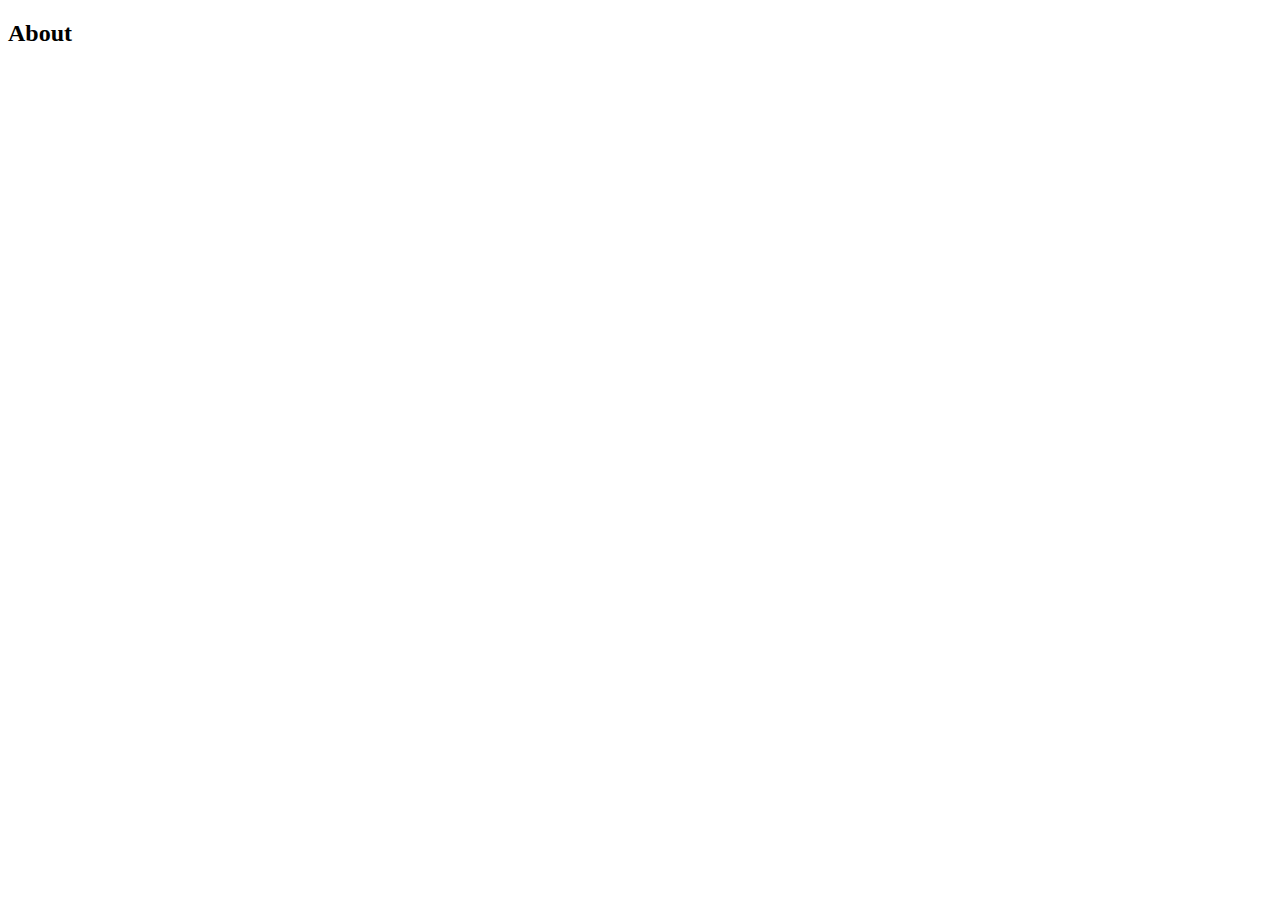
==== pages/aboutSection.html @ 5a01b7e4 "added rest of pages, fixed height of contactLinks row in introSection" ====
<!DOCTYPE html>
<html lang="en">
  <head>
    <meta charset="UTF-8" />
    <meta http-equiv="X-UA-Compatible" content="IE=edge" />
    <meta name="viewport" content="width=device-width, initial-scale=1.0" />
  </head>
  <div id="aboutHeadline">
    <h2>About</h2>
  </div>
</html>
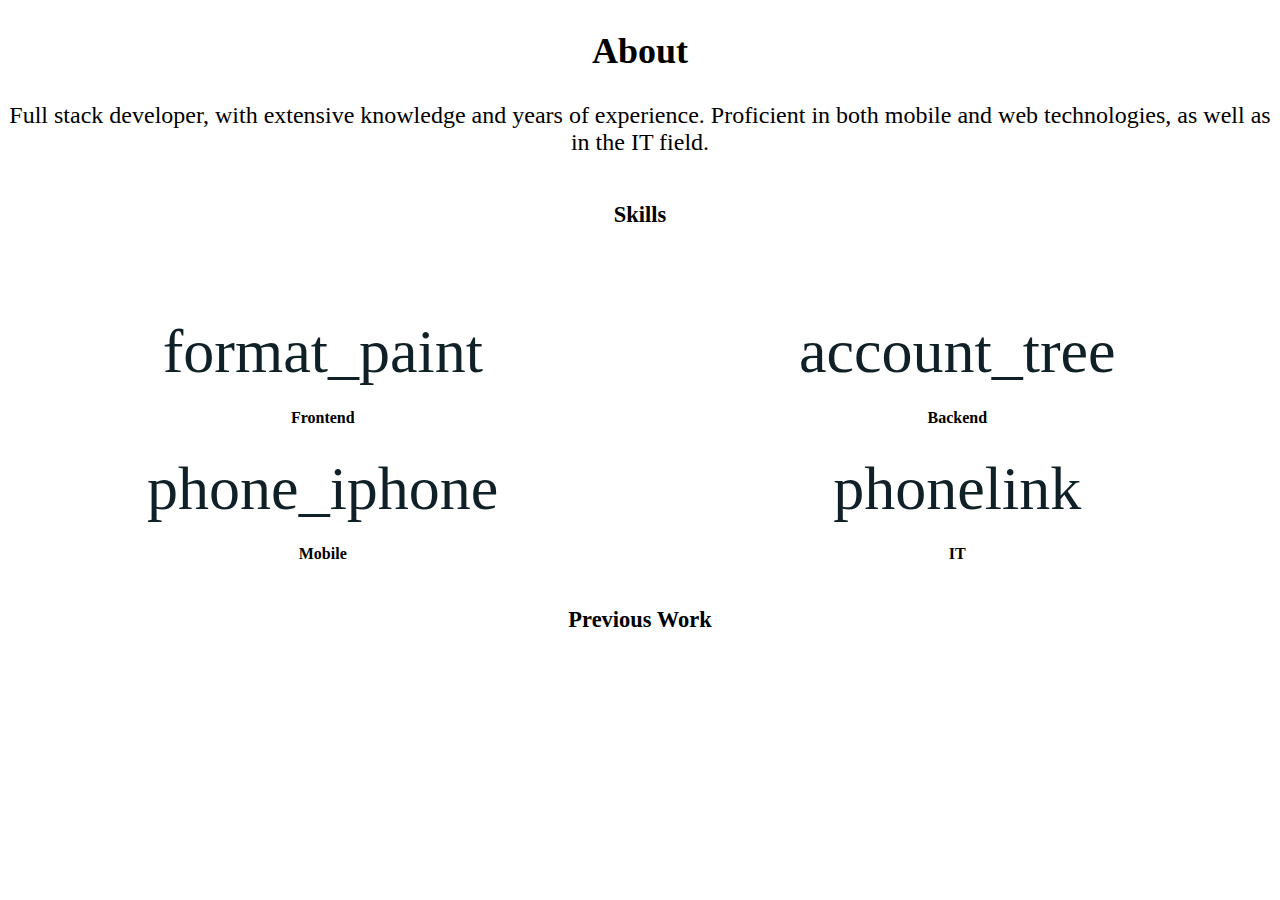
==== commit 6c15e9ad: "changed layout structure, added page styles, added google icons" ====
--- a/pages/aboutSection.html
+++ b/pages/aboutSection.html
@@ -4,8 +4,52 @@
     <meta charset="UTF-8" />
     <meta http-equiv="X-UA-Compatible" content="IE=edge" />
     <meta name="viewport" content="width=device-width, initial-scale=1.0" />
+    <link href="../css/aboutStyles.css" type="text/css" rel="stylesheet" />
   </head>
   <div id="aboutHeadline">
     <h2>About</h2>
+    <p>
+      Full stack developer, with extensive knowledge and years of experience.
+      Proficient in both mobile and web technologies, as well as in the IT
+      field.
+    </p>
+  </div>
+  <div id="skillsContainer">
+    <div id="skillsHeadline">
+      <h3>Skills</h3>
+    </div>
+    <div class="skill" id="frontendSkill">
+      <span class="material-icons"> format_paint </span>
+      <div class="skillText">
+        <h4>Frontend</h4>
+        <!-- <p>HTML/CSS, JavaScript, React/React Native, TypeScript,</p> -->
+      </div>
+    </div>
+    <div class="skill" id="backendSkill">
+      <span class="material-icons"> account_tree </span>
+      <div class="skillText">
+        <h4>Backend</h4>
+        <p></p>
+      </div>
+    </div>
+    <div class="skill" id="mobileSkill">
+      <span class="material-icons"> phone_iphone </span>
+      <div class="skillText">
+        <h4>Mobile</h4>
+        <p></p>
+      </div>
+    </div>
+    <div class="skill" id="itSkill">
+      <span class="material-icons"> phonelink </span>
+      <div class="skillText">
+        <h4>IT</h4>
+        <p></p>
+      </div>
+    </div>
+  </div>
+  <div id="previousWorkContainer">
+    <div id="previousWorkHeadline">
+      <h3>Previous Work</h3>
+    </div>
   </div>
 </html>
--- a/css/aboutStyles.css
+++ b/css/aboutStyles.css
@@ -0,0 +1,94 @@
+#skillsHeadline {
+    grid-row: 1 / 2; 
+    grid-column: 1 / 3;
+}
+#frontendSkill {
+    grid-row: 2 / 3;
+    grid-column: 1 / 2;
+}
+#backendSkill {
+    grid-row: 2 / 3;
+    grid-column: 2 / 3;
+}
+#mobileSkill {
+    grid-row: 3 / 4;
+    grid-column: 1 / 2;
+}
+#itSkill {
+    grid-row: 3 / 4;
+    grid-column: 2 / 3;
+}
+.material-icons {
+    display: block;
+    text-align: center;
+    font-size: 62px;
+    
+    color: #0F2027;  /* fallback for old browsers */
+    color: -webkit-linear-gradient(to right, #2C5364, #203A43, #0F2027);  /* Chrome 10-25, Safari 5.1-6 */
+    color: linear-gradient(to right, #2C5364, #203A43, #0F2027); /* W3C, IE 10+/ Edge, Firefox 16+, Chrome 26+, Opera 12+, Safari 7+ */
+}
+.skillText > h4 {
+    display: block;
+    text-align: center;
+}
+#aboutSection {
+    grid-row: 2 / 3;
+    grid-column: 1;;
+    display: grid;
+}
+
+#aboutHeadline {
+    text-align: center;
+    /* font-size: 2em; */ /* made layout screwy */
+    font-size: 1.5em;
+    margin: 0;
+    padding: 0;
+}
+#previousWorkHeadline {
+    grid-row: 1;
+    grid-column: 1 / 3
+}
+
+#aboutHeadline > h2 {
+    font-weight: bold;
+}
+
+#skillsHeadline, #previousWorkHeadline { 
+    font-weight: bold;
+    font-size: 1.2em;
+    text-align: center;
+}
+
+/* mobile view */
+
+/* tablet + desktop view */
+@media (min-width: 640px) {
+  #aboutSection {
+    grid-template-columns: repeat(2, 1fr);
+    grid-template-rows: 1fr 1fr;
+  }
+  #aboutHeadline {
+    grid-column: 1 / 3;
+    grid-row: 1 / 1;
+  }
+  #skillsContainer {
+    grid-column: 1 / 2;
+    grid-row: 2 / 3;
+
+    display: grid;
+    grid-template-columns: repeat(2, 1fr);
+    grid-template-rows: repeat(3, 1fr);
+    grid-gap: 5px;
+    /* padding: 10px; */
+  }
+  #previousWorkContainer {
+    grid-column: 2 / 3;
+    grid-row: 2 / 3;
+
+    display: grid;
+    grid-template-columns: repeat(2, 1fr);
+    grid-template-rows: repeat(3, 1fr);
+    grid-gap: 5px;
+    /* padding: 10px; */
+  }
+}
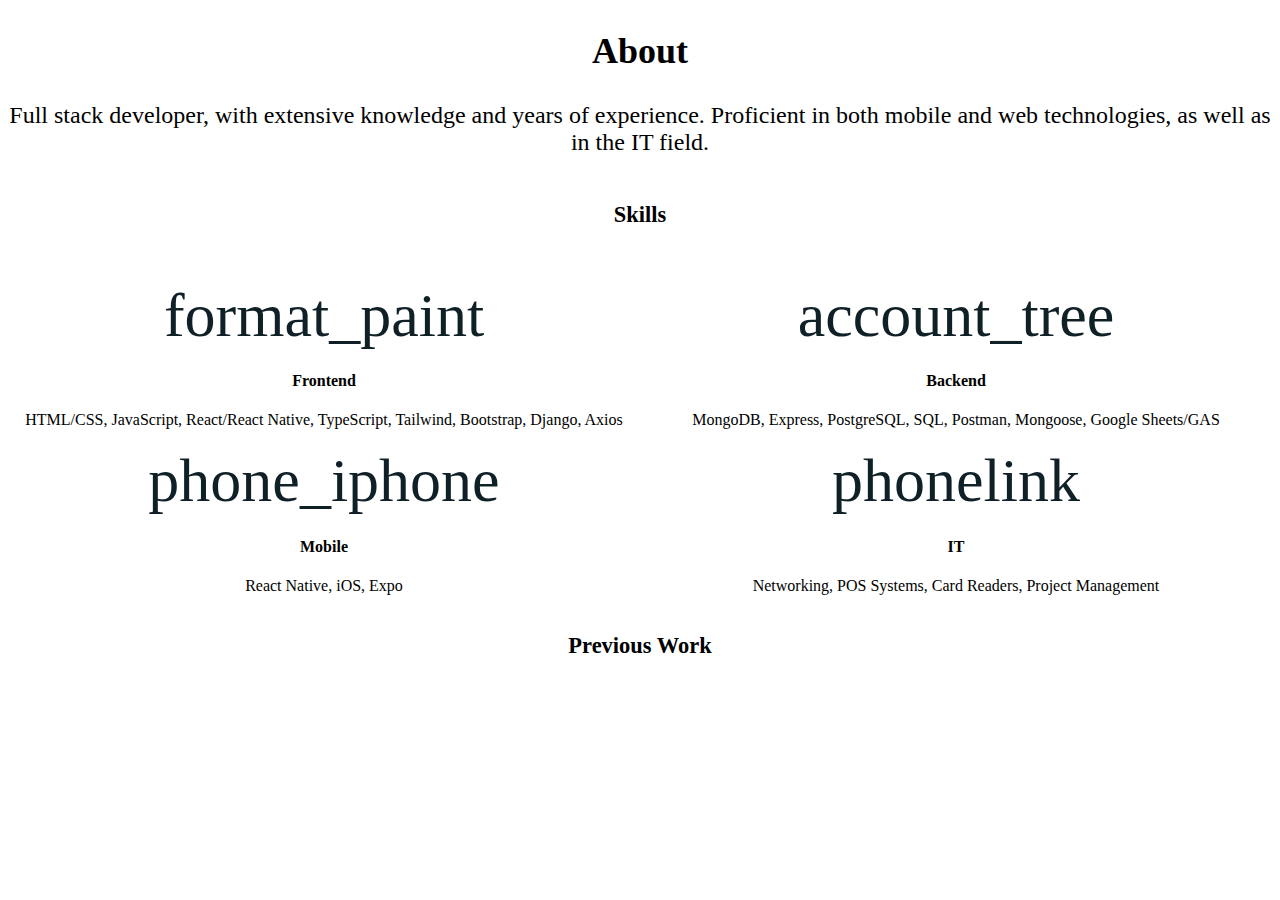
==== commit 9bc71aeb: "fixed unwanted spacing throughout website by using auto value on grid rows, added more content to ab" ====
--- a/pages/aboutSection.html
+++ b/pages/aboutSection.html
@@ -22,28 +22,34 @@
       <span class="material-icons"> format_paint </span>
       <div class="skillText">
         <h4>Frontend</h4>
-        <!-- <p>HTML/CSS, JavaScript, React/React Native, TypeScript,</p> -->
+        <p>
+          HTML/CSS, JavaScript, React/React Native, TypeScript, Tailwind,
+          Bootstrap, Django, Axios
+        </p>
       </div>
     </div>
     <div class="skill" id="backendSkill">
       <span class="material-icons"> account_tree </span>
       <div class="skillText">
         <h4>Backend</h4>
-        <p></p>
+        <p>
+          MongoDB, Express, PostgreSQL, SQL, Postman, Mongoose, Google
+          Sheets/GAS
+        </p>
       </div>
     </div>
     <div class="skill" id="mobileSkill">
       <span class="material-icons"> phone_iphone </span>
       <div class="skillText">
         <h4>Mobile</h4>
-        <p></p>
+        <p>React Native, iOS, Expo</p>
       </div>
     </div>
     <div class="skill" id="itSkill">
       <span class="material-icons"> phonelink </span>
       <div class="skillText">
         <h4>IT</h4>
-        <p></p>
+        <p>Networking, POS Systems, Card Readers, Project Management</p>
       </div>
     </div>
   </div>
@@ -51,5 +57,7 @@
     <div id="previousWorkHeadline">
       <h3>Previous Work</h3>
     </div>
+    <div class="work" id="avaWork"></div>
+    <div class="work" id="cfcWork"></div>
   </div>
 </html>
--- a/css/aboutStyles.css
+++ b/css/aboutStyles.css
@@ -58,6 +58,9 @@
     font-size: 1.2em;
     text-align: center;
 }
+.skillText > p {
+    text-align: center;
+}
 
 /* mobile view */
 
@@ -65,7 +68,7 @@
 @media (min-width: 640px) {
   #aboutSection {
     grid-template-columns: repeat(2, 1fr);
-    grid-template-rows: 1fr 1fr;
+    grid-template-rows: repeat(2, auto);
   }
   #aboutHeadline {
     grid-column: 1 / 3;
@@ -77,8 +80,9 @@
 
     display: grid;
     grid-template-columns: repeat(2, 1fr);
-    grid-template-rows: repeat(3, 1fr);
-    grid-gap: 5px;
+    /* grid-template-rows: repeat(3, 1fr); */
+    grid-template-rows: 100px 1fr 1fr;
+    /* grid-gap: 5px; */
     /* padding: 10px; */
   }
   #previousWorkContainer {
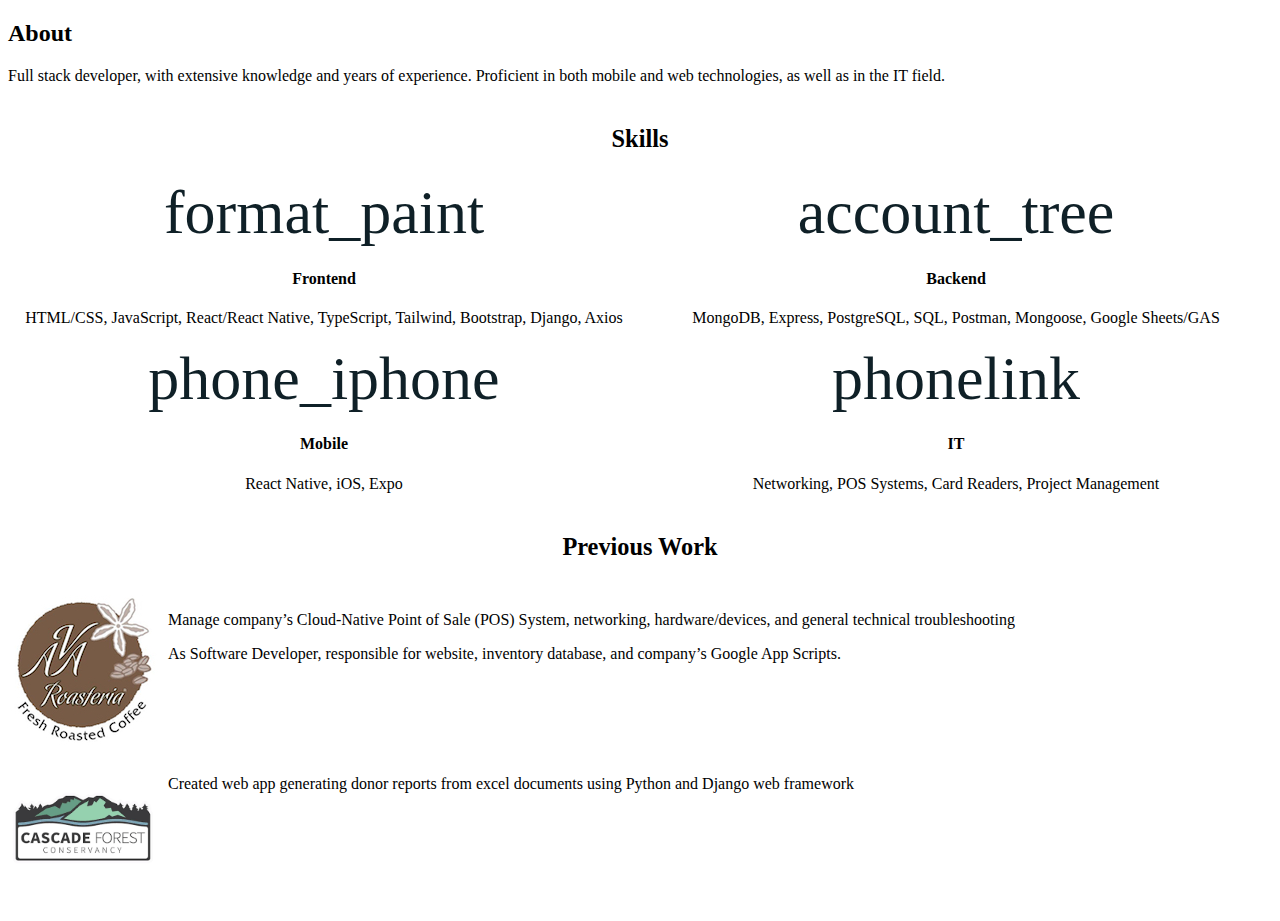
==== commit 1aa707b6: "most text content added to all sections, added blog link, other misc additions" ====
--- a/pages/aboutSection.html
+++ b/pages/aboutSection.html
@@ -6,7 +6,7 @@
     <meta name="viewport" content="width=device-width, initial-scale=1.0" />
     <link href="../css/aboutStyles.css" type="text/css" rel="stylesheet" />
   </head>
-  <div id="aboutHeadline">
+  <div id="aboutHeadline" class="headline">
     <h2>About</h2>
     <p>
       Full stack developer, with extensive knowledge and years of experience.
@@ -57,7 +57,39 @@
     <div id="previousWorkHeadline">
       <h3>Previous Work</h3>
     </div>
-    <div class="work" id="avaWork"></div>
-    <div class="work" id="cfcWork"></div>
+    <div class="work" id="avaWork">
+      <a href="https://www.avaroasteria.com">
+        <img
+          src="../images/logos/ava.jpeg"
+          alt="ava roasteria logo"
+          class="workLogo"
+        />
+      </a>
+    </div>
+    <div id="avaSummary">
+      <p>
+        Manage company’s Cloud-Native Point of Sale (POS) System, networking,
+        hardware/devices, and general technical troubleshooting
+      </p>
+      <p>
+        As Software Developer, responsible for website, inventory database, and
+        company’s Google App Scripts.
+      </p>
+    </div>
+    <div class="work" id="cfcWork">
+      <a href="https://www.cascadeforest.org/">
+        <img
+          src="../images/logos/cfc.png"
+          alt="cascade forest conservancy logo"
+          class="workLogo"
+        />
+      </a>
+    </div>
+    <div id="cfcSummary">
+      <p>
+        Created web app generating donor reports from excel documents using
+        Python and Django web framework
+      </p>
+    </div>
   </div>
 </html>
--- a/css/aboutStyles.css
+++ b/css/aboutStyles.css
@@ -33,17 +33,17 @@
 }
 #aboutSection {
     grid-row: 2 / 3;
-    grid-column: 1;;
+    grid-column: 1;
     display: grid;
+    grid-gap: 5px;
 }
 
-#aboutHeadline {
+/* #aboutHeadline {
     text-align: center;
-    /* font-size: 2em; */ /* made layout screwy */
-    font-size: 1.5em;
+    font-size: 2em;
     margin: 0;
     padding: 0;
-}
+} */
 #previousWorkHeadline {
     grid-row: 1;
     grid-column: 1 / 3
@@ -55,14 +55,26 @@
 
 #skillsHeadline, #previousWorkHeadline { 
     font-weight: bold;
-    font-size: 1.2em;
+    font-size: 1.3em;
     text-align: center;
 }
 .skillText > p {
     text-align: center;
 }
+.workLogo {
+    width: 150px;
+    height: 150px;
+    /* object-fit: contain; */
+    border-radius: 20px;
+}
 
 /* mobile view */
+@media (max-width: 640px){
+    .workLogo {
+        width: 110px;
+        height: 110px;
+    }
+}
 
 /* tablet + desktop view */
 @media (min-width: 640px) {
@@ -80,19 +92,26 @@
 
     display: grid;
     grid-template-columns: repeat(2, 1fr);
-    /* grid-template-rows: repeat(3, 1fr); */
-    grid-template-rows: 100px 1fr 1fr;
+    grid-template-rows: repeat(3, auto);
+    /* grid-template-rows: 100px 1fr 1fr; */
     /* grid-gap: 5px; */
-    /* padding: 10px; */
   }
   #previousWorkContainer {
     grid-column: 2 / 3;
     grid-row: 2 / 3;
 
     display: grid;
-    grid-template-columns: repeat(2, 1fr);
-    grid-template-rows: repeat(3, 1fr);
-    grid-gap: 5px;
-    /* padding: 10px; */
+    /* grid-template-columns: repeat(2, 1fr); */
+    grid-template-columns: auto 1fr;
+    grid-template-rows: repeat(3, auto);
+    grid-gap: 10px;
+  }
+  #avaWork {
+    grid-row: 2;
+    grid-column: 1;
+  }
+  #cfcWork {
+    grid-row: 3;
+    grid-column: 1;
   }
 }
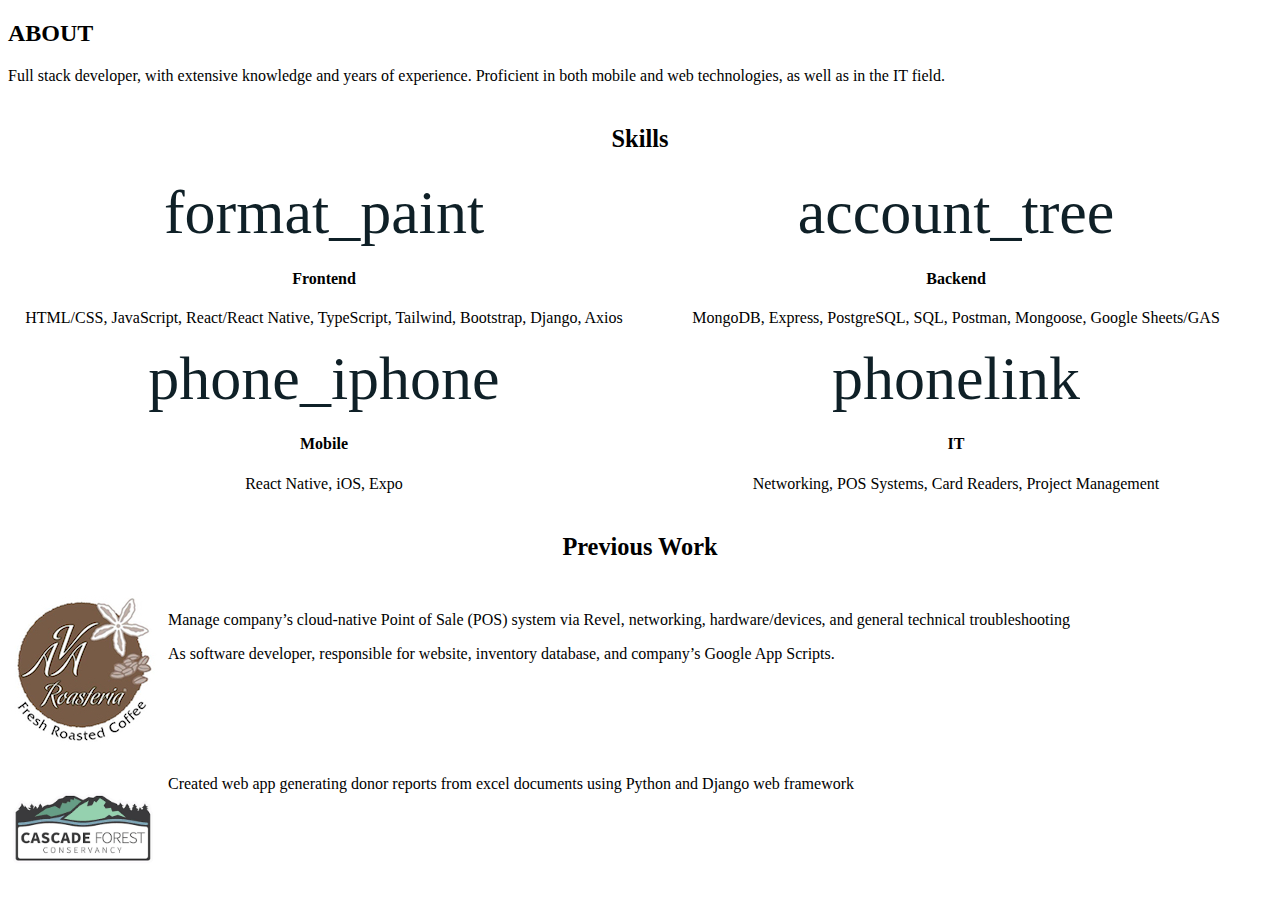
==== commit b0185b3e: "added contact form, black bg when user overscrolls website" ====
--- a/pages/aboutSection.html
+++ b/pages/aboutSection.html
@@ -7,7 +7,7 @@
     <link href="../css/aboutStyles.css" type="text/css" rel="stylesheet" />
   </head>
   <div id="aboutHeadline" class="headline">
-    <h2>About</h2>
+    <h2>ABOUT</h2>
     <p>
       Full stack developer, with extensive knowledge and years of experience.
       Proficient in both mobile and web technologies, as well as in the IT
@@ -68,11 +68,11 @@
     </div>
     <div id="avaSummary">
       <p>
-        Manage company’s Cloud-Native Point of Sale (POS) System, networking,
-        hardware/devices, and general technical troubleshooting
+        Manage company’s cloud-native Point of Sale (POS) system via Revel,
+        networking, hardware/devices, and general technical troubleshooting
       </p>
       <p>
-        As Software Developer, responsible for website, inventory database, and
+        As software developer, responsible for website, inventory database, and
         company’s Google App Scripts.
       </p>
     </div>
--- a/css/aboutStyles.css
+++ b/css/aboutStyles.css
@@ -38,12 +38,6 @@
     grid-gap: 5px;
 }
 
-/* #aboutHeadline {
-    text-align: center;
-    font-size: 2em;
-    margin: 0;
-    padding: 0;
-} */
 #previousWorkHeadline {
     grid-row: 1;
     grid-column: 1 / 3
@@ -73,6 +67,8 @@
     .workLogo {
         width: 110px;
         height: 110px;
+        display: block;
+        margin: 0 auto;
     }
 }
 
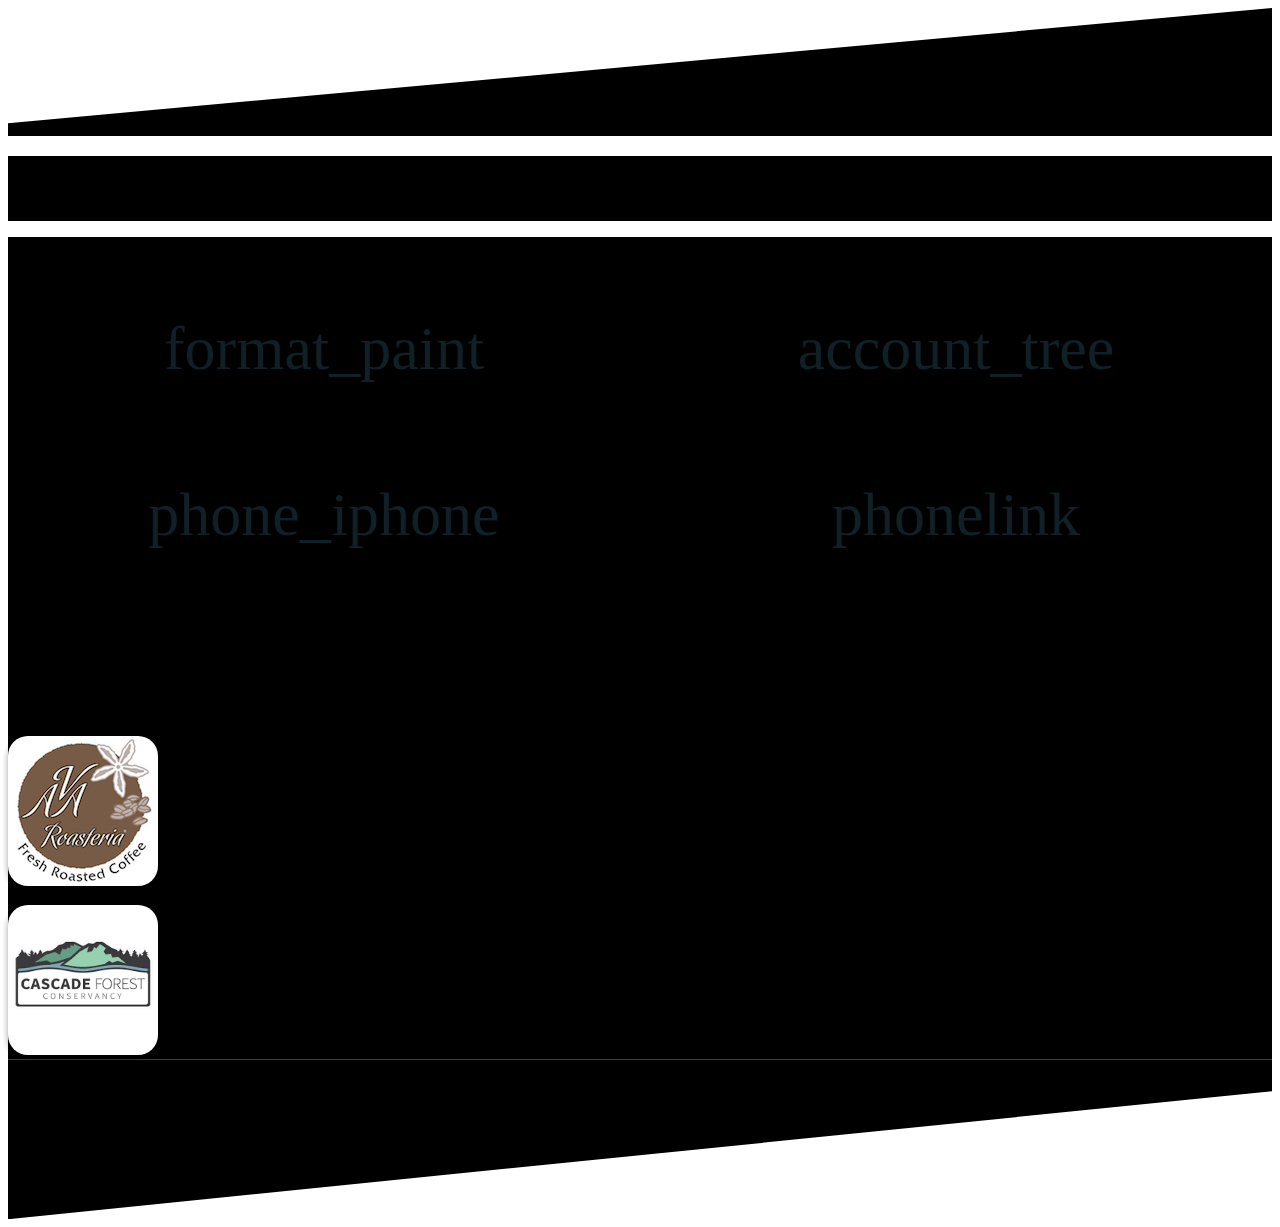
==== commit f1944556: "bg redesign" ====
--- a/pages/aboutSection.html
+++ b/pages/aboutSection.html
@@ -1,95 +1,98 @@
 <!DOCTYPE html>
 <html lang="en">
-  <head>
-    <meta charset="UTF-8" />
-    <meta http-equiv="X-UA-Compatible" content="IE=edge" />
-    <meta name="viewport" content="width=device-width, initial-scale=1.0" />
-    <link href="../css/aboutStyles.css" type="text/css" rel="stylesheet" />
-  </head>
-  <div id="aboutHeadline" class="headline">
-    <h2>ABOUT</h2>
-    <p>
-      Full stack developer, with extensive knowledge and years of experience.
-      Proficient in both mobile and web technologies, as well as in the IT
-      field.
-    </p>
-  </div>
-  <div id="skillsContainer">
-    <div id="skillsHeadline">
-      <h3>Skills</h3>
+    <head>
+        <meta charset="UTF-8" />
+        <meta http-equiv="X-UA-Compatible" content="IE=edge" />
+        <meta name="viewport" content="width=device-width, initial-scale=1.0" />
+        <link href="../css/aboutStyles.css" type="text/css" rel="stylesheet" />
+    </head>
+    <div id="diagonalBackground"></div>
+    <div id="aboutHeadline" class="headline">
+        <h2>ABOUT</h2>
+        <p>
+            Full stack developer, with extensive knowledge and years of
+            experience. Proficient in both mobile and web technologies, as well
+            as in the IT field.
+        </p>
     </div>
-    <div class="skill" id="frontendSkill">
-      <span class="material-icons"> format_paint </span>
-      <div class="skillText">
-        <h4>Frontend</h4>
-        <p>
-          HTML/CSS, JavaScript, React/React Native, TypeScript, Tailwind,
-          Bootstrap, Django, Axios
-        </p>
-      </div>
+    <div id="skillsContainer">
+        <div id="skillsHeadline">
+            <h3>Skills</h3>
+        </div>
+        <div class="skill" id="frontendSkill">
+            <span class="material-icons"> format_paint </span>
+            <div class="skillText">
+                <h4>Frontend</h4>
+                <p>
+                    HTML/CSS, JavaScript, React/React Native, TypeScript,
+                    Tailwind, Bootstrap, Django, Axios
+                </p>
+            </div>
+        </div>
+        <div class="skill" id="backendSkill">
+            <span class="material-icons"> account_tree </span>
+            <div class="skillText">
+                <h4>Backend</h4>
+                <p>
+                    MongoDB, Express, PostgreSQL, SQL, Postman, Mongoose, Google
+                    Sheets/GAS
+                </p>
+            </div>
+        </div>
+        <div class="skill" id="mobileSkill">
+            <span class="material-icons"> phone_iphone </span>
+            <div class="skillText">
+                <h4>Mobile</h4>
+                <p>React Native, iOS, Expo</p>
+            </div>
+        </div>
+        <div class="skill" id="itSkill">
+            <span class="material-icons"> phonelink </span>
+            <div class="skillText">
+                <h4>IT</h4>
+                <p>Networking, POS Systems, Card Readers, Project Management</p>
+            </div>
+        </div>
     </div>
-    <div class="skill" id="backendSkill">
-      <span class="material-icons"> account_tree </span>
-      <div class="skillText">
-        <h4>Backend</h4>
-        <p>
-          MongoDB, Express, PostgreSQL, SQL, Postman, Mongoose, Google
-          Sheets/GAS
-        </p>
-      </div>
+    <div id="previousWorkContainer">
+        <div id="previousWorkHeadline">
+            <h3>Previous Work</h3>
+        </div>
+        <div class="work" id="avaWork">
+            <a href="https://www.avaroasteria.com">
+                <img
+                    src="../images/logos/ava.jpeg"
+                    alt="ava roasteria logo"
+                    class="workLogo"
+                />
+            </a>
+        </div>
+        <div id="avaSummary">
+            <p>
+                Manage company’s cloud-native Point of Sale (POS) system via
+                Revel, networking, hardware/devices, and general technical
+                troubleshooting
+            </p>
+            <p>
+                As software developer, responsible for website, inventory
+                database, and company’s Google App Scripts.
+            </p>
+        </div>
+        <div class="work" id="cfcWork">
+            <a href="https://www.cascadeforest.org/">
+                <img
+                    src="../images/logos/cfc.png"
+                    alt="cascade forest conservancy logo"
+                    class="workLogo"
+                />
+            </a>
+        </div>
+        <div id="cfcSummary">
+            <p>
+                Created web app generating donor reports from excel documents
+                using Python and Django web framework
+            </p>
+        </div>
     </div>
-    <div class="skill" id="mobileSkill">
-      <span class="material-icons"> phone_iphone </span>
-      <div class="skillText">
-        <h4>Mobile</h4>
-        <p>React Native, iOS, Expo</p>
-      </div>
-    </div>
-    <div class="skill" id="itSkill">
-      <span class="material-icons"> phonelink </span>
-      <div class="skillText">
-        <h4>IT</h4>
-        <p>Networking, POS Systems, Card Readers, Project Management</p>
-      </div>
-    </div>
-  </div>
-  <div id="previousWorkContainer">
-    <div id="previousWorkHeadline">
-      <h3>Previous Work</h3>
-    </div>
-    <div class="work" id="avaWork">
-      <a href="https://www.avaroasteria.com">
-        <img
-          src="../images/logos/ava.jpeg"
-          alt="ava roasteria logo"
-          class="workLogo"
-        />
-      </a>
-    </div>
-    <div id="avaSummary">
-      <p>
-        Manage company’s cloud-native Point of Sale (POS) system via Revel,
-        networking, hardware/devices, and general technical troubleshooting
-      </p>
-      <p>
-        As software developer, responsible for website, inventory database, and
-        company’s Google App Scripts.
-      </p>
-    </div>
-    <div class="work" id="cfcWork">
-      <a href="https://www.cascadeforest.org/">
-        <img
-          src="../images/logos/cfc.png"
-          alt="cascade forest conservancy logo"
-          class="workLogo"
-        />
-      </a>
-    </div>
-    <div id="cfcSummary">
-      <p>
-        Created web app generating donor reports from excel documents using
-        Python and Django web framework
-      </p>
-    </div>
-  </div>
+    <div id="diagonalBackground2"></div>
 </html>
--- a/css/aboutStyles.css
+++ b/css/aboutStyles.css
@@ -1,111 +1,168 @@
+/*
+CSS styles for aboutSection.html page
+*/
+
 #skillsHeadline {
-    grid-row: 1 / 2; 
-    grid-column: 1 / 3;
+  grid-row: 1 / 2;
+  grid-column: 1 / 3;
 }
+
 #frontendSkill {
-    grid-row: 2 / 3;
-    grid-column: 1 / 2;
+  grid-row: 2 / 3;
+  grid-column: 1 / 2;
 }
+
 #backendSkill {
-    grid-row: 2 / 3;
-    grid-column: 2 / 3;
+  grid-row: 2 / 3;
+  grid-column: 2 / 3;
 }
+
 #mobileSkill {
-    grid-row: 3 / 4;
-    grid-column: 1 / 2;
+  grid-row: 3 / 4;
+  grid-column: 1 / 2;
 }
+
 #itSkill {
-    grid-row: 3 / 4;
-    grid-column: 2 / 3;
+  grid-row: 3 / 4;
+  grid-column: 2 / 3;
 }
+
 .material-icons {
-    display: block;
-    text-align: center;
-    font-size: 62px;
-    
-    color: #0F2027;  /* fallback for old browsers */
-    color: -webkit-linear-gradient(to right, #2C5364, #203A43, #0F2027);  /* Chrome 10-25, Safari 5.1-6 */
-    color: linear-gradient(to right, #2C5364, #203A43, #0F2027); /* W3C, IE 10+/ Edge, Firefox 16+, Chrome 26+, Opera 12+, Safari 7+ */
+  display: block;
+  text-align: center;
+  font-size: 62px;
+  color: #0f2027; /* fallback for old browsers */
+  color: -webkit-linear-gradient(
+    to right,
+    #2c5364,
+    #203a43,
+    #0f2027
+  ); /* Chrome 10-25, Safari 5.1-6 */
+  color: linear-gradient(
+    to right,
+    #2c5364,
+    #203a43,
+    #0f2027
+  ); /* W3C, IE 10+/ Edge, Firefox 16+, Chrome 26+, Opera 12+, Safari 7+ */
 }
+
 .skillText > h4 {
-    display: block;
-    text-align: center;
+  display: block;
+  text-align: center;
 }
+
 #aboutSection {
-    grid-row: 2 / 3;
-    grid-column: 1;
-    display: grid;
-    grid-gap: 5px;
+  grid-row: 2 / 3;
+  grid-column: 1;
+  display: grid;
+  grid-gap: 5px;
 }
 
 #previousWorkHeadline {
-    grid-row: 1;
-    grid-column: 1 / 3
+  grid-row: 1;
+  grid-column: 1 / 3;
 }
 
 #aboutHeadline > h2 {
-    font-weight: bold;
+  font-weight: bold;
 }
 
-#skillsHeadline, #previousWorkHeadline { 
-    font-weight: bold;
-    font-size: 1.3em;
-    text-align: center;
+#skillsHeadline,
+#previousWorkHeadline {
+  font-weight: bold;
+  font-size: 1.3em;
+  text-align: center;
 }
+
 .skillText > p {
-    text-align: center;
+  text-align: center;
 }
+
 .workLogo {
-    width: 150px;
-    height: 150px;
-    /* object-fit: contain; */
-    border-radius: 20px;
+  width: 150px;
+  height: 150px;
+  border-radius: 20px;
+  box-shadow: rgba(0, 0, 0, 0.16) 0px 3px 6px, rgba(0, 0, 0, 0.23) 0px 3px 6px;
 }
 
 /* mobile view */
-@media (max-width: 640px){
-    .workLogo {
-        width: 110px;
-        height: 110px;
-        display: block;
-        margin: 0 auto;
-    }
+@media (max-width: 640px) {
+  .workLogo {
+    width: 110px;
+    height: 110px;
+    display: block;
+    margin: 0 auto;
+  }
+
+  #avaSummary > p,
+  #cfcSummary > p {
+    margin: 10px 10px;
+  }
 }
 
 /* tablet + desktop view */
 @media (min-width: 640px) {
   #aboutSection {
     grid-template-columns: repeat(2, 1fr);
-    grid-template-rows: repeat(2, auto);
+    grid-template-rows: repeat(4, auto);
+    /* background-color: black; */
+    grid-gap: 0;
+    color: white;
   }
+
+  #diagonalBackground {
+    grid-column: 1 / 3;
+    grid-row: 1;
+    background-color: black;
+    /* background-color: #171717; */
+    /* height: 100px; */
+    clip-path: polygon(0 90%, 100% 0, 100% 100%, 0 100%);
+    padding: 4rem 20%;
+  }
+
+  #diagonalBackground2{
+    grid-column: 1 / 3;
+    grid-row: 4;
+    background-color: black;
+    /* background-color: #171717; */
+    clip-path: polygon(0 0, 100% 0, 100% 20%, 0 100%);
+    /* clip-path: polygon(0 0, 100% 0, 100% 100%, 0 30%); */
+    padding: 5rem 20%;
+  }
+
   #aboutHeadline {
     grid-column: 1 / 3;
-    grid-row: 1 / 1;
+    grid-row: 2;
+    background-color: black;
+    /* background-color: #171717; */
   }
+
   #skillsContainer {
     grid-column: 1 / 2;
-    grid-row: 2 / 3;
-
+    grid-row: 3;
     display: grid;
     grid-template-columns: repeat(2, 1fr);
     grid-template-rows: repeat(3, auto);
-    /* grid-template-rows: 100px 1fr 1fr; */
-    /* grid-gap: 5px; */
+    background-color: black;
+    /* background-color: #171717; */
   }
+
   #previousWorkContainer {
     grid-column: 2 / 3;
-    grid-row: 2 / 3;
-
+    grid-row: 3 / 4;
     display: grid;
-    /* grid-template-columns: repeat(2, 1fr); */
     grid-template-columns: auto 1fr;
     grid-template-rows: repeat(3, auto);
-    grid-gap: 10px;
+    grid-gap: 15px;
+    background-color: black;
+    /* background-color: #171717; */
   }
+
   #avaWork {
     grid-row: 2;
     grid-column: 1;
   }
+
   #cfcWork {
     grid-row: 3;
     grid-column: 1;
